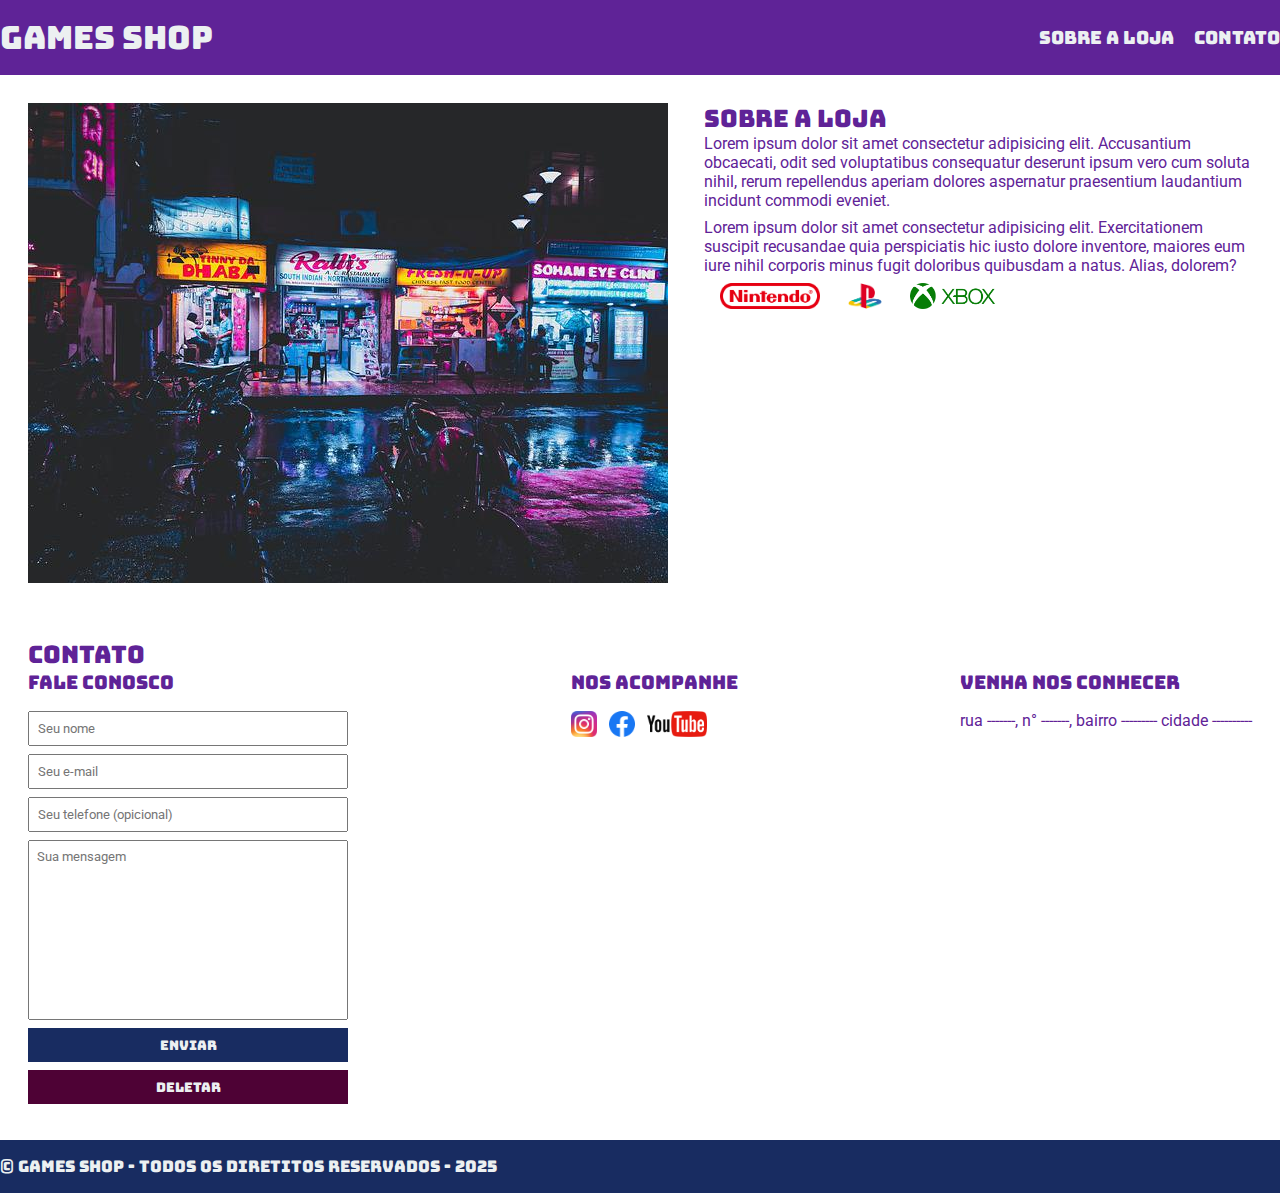
==== index.html @ 34dea780 "commit inicial" ====
<!DOCTYPE html>
<html lang="pt-br">
<head>
    <meta charset="UTF-8">
    <meta name="viewport" content="width=device-width, initial-scale=1.0">
    <title>Game Shop</title>
    <link rel="stylesheet" href="./main.css">

    <link rel="preconnect" href="https://fonts.googleapis.com">
    <link rel="preconnect" href="https://fonts.gstatic.com" crossorigin>
    <link href="https://fonts.googleapis.com/css2?family=Bungee&family=Roboto+Mono:ital,wght@0,100..700;1,100..700&family=Roboto:ital,wght@0,100..900;1,100..900&display=swap" rel="stylesheet">

</head>
<body>
    <header>
        <div class="container">
            <h1>Games  Shop</h1>
            <nav>
                <ul>
                    <li>
                        <a href="#about">Sobre a loja</a>
                    </li>
                    <li>
                        <a href="#contact">contato</a>
                    </li>
                </ul>
            </nav>
        </div>
    </header>
    <section id="about">
        <div class="container">
            <img class="image-front" src="./midia/loja.jpg" alt="fachada da loja de games">
            <div>
                <h2>Sobre a loja</h2>
                <p>
                    Lorem ipsum dolor sit amet consectetur adipisicing elit. Accusantium obcaecati, odit sed voluptatibus consequatur deserunt ipsum vero cum soluta nihil, rerum repellendus aperiam dolores aspernatur praesentium laudantium incidunt commodi eveniet.
                </p>
                <p>
                    Lorem ipsum dolor sit amet consectetur adipisicing elit. Exercitationem suscipit recusandae quia perspiciatis hic iusto dolore inventore, maiores eum iure nihil corporis minus fugit doloribus quibusdam a natus. Alias, dolorem?
                </p>
                <ul class="picture-list">
                    <li>
                        <img src="./midia/nintendo.png" alt="nintendo">
                    </li>
                    <li>
                        <img src="./midia/playstation.png" alt="playstation">
                    </li>
                    <li>
                        <img src="./midia/xbox.png" alt="xbox">
                    </li>
                </ul>
            </div>
        </div>
    </section>
    <section id="contact">
        <div class="container"><div class="container">
            <h2>Contato</h2>
        </div>
        <div class="metodos-contato">
            <div>
                <h3>Fale conosco</h3>
                <form action="Contato">
                    <input type="text" placeholder="Seu nome" required>
                    <input type="email" placeholder="Seu e-mail" required>
                    <input type="tel" placeholder="Seu telefone (opicional)">
                    <textarea name="Sua mensagem" placeholder="Sua mensagem" required></textarea>
                    <button id="button-submit" type="submit">Enviar</button>
                    <button id="button-reset" type="reset">Deletar</button>
                </form>
            </div>
            <div>
                <h3>Nos acompanhe</h3>
                <ul class="redes-sociais">
                    <li>
                        <a href="#" title="siga-nos no Instagram">
                            <img src="./midia/instagram.png" alt="logo do instagram">
                        </a>
                    </li>
                    <li>
                        <a href="#" title="Siga-nos no Facebook">
                            <img src="./midia/facebook.png" alt="logo do facebook">
                        </a>
                    </li>
                    <li>
                        <a href="#" title="Inscreva-se no nosso canal do Youtube">
                            <img src="./midia/youtube.png" alt="logo do youtube">
                        </a>
                    </li>
                </ul>
            </div>
            <div>
                <h3>Venha nos conhecer</h3>
                <p>
                    rua -------, n° -------, bairro --------- cidade ----------
                </p>
            </div>
        </div>
    </div>
    </section>
    <footer>
        <div class="container">
            <p>
                &copy; Games Shop - Todos os diretitos reservados - 2025
            </p>
        </div>
    </footer>
</body>
</html>
---- main.css ----
*{
    margin: 0;
    padding: 0;
    box-sizing: border-box;
}

header,
section h2,
section h3,
form button,
#button-reset,
footer {
    font-family: 'Bungee', cursive;
    font-weight: normal;
}

body, input, textarea {
    font-family: "Roboto", sans-serif;
}

header{
    padding: 16px 0;
    background-color: rgb(95, 35, 151);
    color: #ecf0f1;
}

header h1, 
section h2, 
section h3 {
    font-weight: normal;
}

header nav li {
    display: inline;
    margin-left: 16px;
    color: #ecf0f1;
    font-size: 18px;
}

header nav li a {
    color: #ecf0f1;
    text-decoration: none;
}

.container {
    max-width: 1280px;
    width: 100%;
    margin: 0 auto;
}

header .container,
section .container {
    display: flex;
    align-items: center;
    justify-content: space-between;
}

.picture-list img {
    height: 26px;
}

.picture-list li {
    display: inline;
    margin-left: 16px;
    margin-right: 8px;
}

section .container {
    align-items: flex-start;
}

section {
    padding: 28px;
}

section h2 {
    margin-bottom: 16px 0;
}

section {
    color: rgb(95, 35, 151);
}

section p {
    margin-bottom: 8px;
}

.image-front {
    margin-right: 36px;
}

.redes-sociais img {
    height: 26px;
}

.redes-sociais li {
    display: inline;
    margin-right: 8px;
}

.redes-sociais li a {
    text-decoration: none;
}

#contact .container {
    display: block;
}

.metodos-contato {
    display: flex;
    justify-content: space-between;
}

form input,
textarea,
form button {
    display: block;
    width: 320px;
    margin-bottom: 8px;
    padding: 8px;
}

form textarea {
    resize: none;
    height: 180px;
}

section h3 {
    margin-bottom: 16px;
}

form button {
    background-color: #182c61;
    color: #ecf0f1;
    border: none;
    cursor: pointer;
}

form button:hover {
    background-color: #23408f;
}

form #button-reset:hover {
    background-color: rgb(129, 15, 91);
}

#button-reset {
    background-color: rgb(78, 2, 53);
}

input:focus, textarea:focus {
    outline-color: #041033;
}

footer {
    background-color: #182c61;
    color: #ecf0f1;
    padding: 16px 0;
}
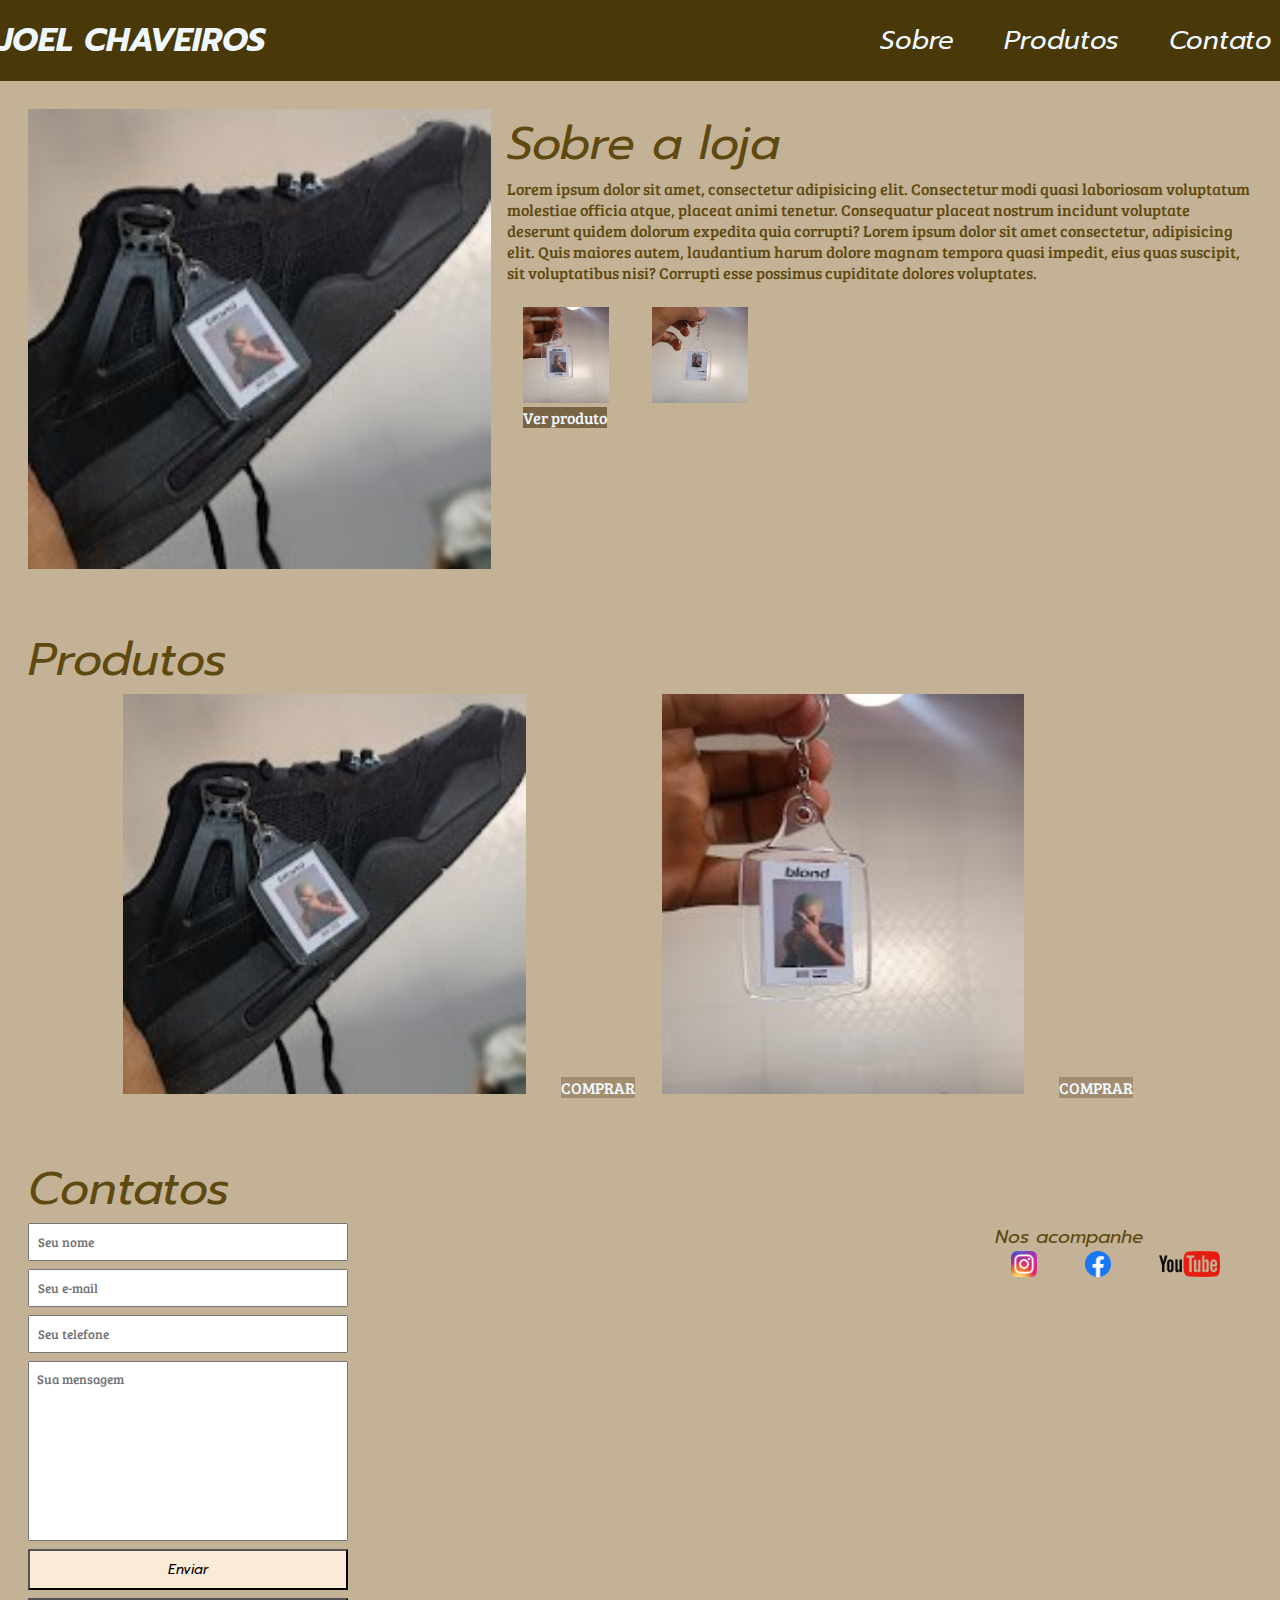
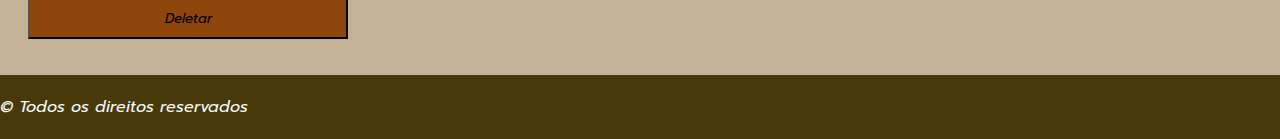
==== commit 12aebc73: "commit inicial" ====
--- a/index.html
+++ b/index.html
@@ -3,106 +3,118 @@
 <head>
     <meta charset="UTF-8">
     <meta name="viewport" content="width=device-width, initial-scale=1.0">
-    <title>Game Shop</title>
+    <title>Joel-Chaveriros</title>
     <link rel="stylesheet" href="./main.css">
 
     <link rel="preconnect" href="https://fonts.googleapis.com">
     <link rel="preconnect" href="https://fonts.gstatic.com" crossorigin>
-    <link href="https://fonts.googleapis.com/css2?family=Bungee&family=Roboto+Mono:ital,wght@0,100..700;1,100..700&family=Roboto:ital,wght@0,100..900;1,100..900&display=swap" rel="stylesheet">
+    <link href="https://fonts.googleapis.com/css2?family=Bree+Serif&family=Prompt:ital,wght@0,100;0,200;0,300;0,400;0,500;0,600;0,700;0,800;0,900;1,100;1,200;1,300;1,400;1,500;1,600;1,700;1,800;1,900&display=swap" rel="stylesheet">
+</head>
 
-</head>
 <body>
     <header>
         <div class="container">
-            <h1>Games  Shop</h1>
+            <h1>JOEL CHAVEIROS</h1
+                >
             <nav>
                 <ul>
                     <li>
-                        <a href="#about">Sobre a loja</a>
+                        <a href="#about">Sobre</a>
                     </li>
                     <li>
-                        <a href="#contact">contato</a>
+                        <a href="#buy-products">Produtos</a>
+                    </li>
+                    <li>
+                        <a href="#contact">Contato</a>
+                    </li>
+                </ul>
+            </nav>
+    </div>
+    </header>
+    <section id="about">
+        <div class="container">
+            <img class="image-produto" src="./CAVEIRO1.jpg" alt="foto chaveiro">
+                <div>
+                    <h2>Sobre a loja</h2>
+                    <p >
+                        Lorem ipsum dolor sit amet, consectetur adipisicing elit. Consectetur modi quasi laboriosam voluptatum molestiae officia atque, placeat animi tenetur. Consequatur placeat nostrum incidunt voluptate deserunt quidem dolorum expedita quia corrupti?
+                        Lorem ipsum dolor sit amet consectetur, adipisicing elit. Quis maiores autem, laudantium harum dolore magnam tempora quasi impedit, eius quas suscipit, sit voluptatibus nisi? Corrupti esse possimus cupiditate dolores voluptates.
+                    </p>
+                    <nav>
+                        <ul class="produto">
+                            <li><img src="./CHAVEIROS 2.jpg" alt="produto"></li>
+                            <li><img src="./CHAVEIROS 3.jpg" alt="produto"></li>
+                        </ul>
+                    </nav>
+                    <a style="background-color: rgb(121, 100, 70); color: aliceblue; text-decoration: none;" href="#buy-products">Ver produto</a>
+                </div>
+        </div>
+    </section>
+    <section id="buy-products">
+        <div class="container">
+            <h2>Produtos</h2>
+        </div>
+        <div class="comprar-produtos">
+            <nav>
+                <ul>
+                    <li>
+                        <img src="./CAVEIRO1.jpg" alt="chaveiro no sapato">
+                        <a href="./produto1.html">COMPRAR</a>
+                    </li>
+                    <li>
+                        <img src="./CHAVEIROS 2.jpg" alt="chaveiro no sapato">
+                        <a href="./produto2.html">COMPRAR</a>
                     </li>
                 </ul>
             </nav>
         </div>
-    </header>
-    <section id="about">
+    </section>
+    <section id="contact">
         <div class="container">
-            <img class="image-front" src="./midia/loja.jpg" alt="fachada da loja de games">
+            <h2>Contatos</h2>
+        </div>
+        <div class="container">
+            <div class="contatos">
+                <div>
+                    <form>
+                        <input type="text" placeholder="Seu nome" required>
+                        <input type="email" placeholder="Seu e-mail" required>
+                        <input type="tel" placeholder="Seu telefone" required>
+                        <textarea name="Sua mensagem" placeholder="Sua mensagem" required></textarea>
+                        <button type="submit">Enviar</button>
+                        <button id="button-reset" type="reset">Deletar</button>
+                    </form>
+                </div>
             <div>
-                <h2>Sobre a loja</h2>
-                <p>
-                    Lorem ipsum dolor sit amet consectetur adipisicing elit. Accusantium obcaecati, odit sed voluptatibus consequatur deserunt ipsum vero cum soluta nihil, rerum repellendus aperiam dolores aspernatur praesentium laudantium incidunt commodi eveniet.
-                </p>
-                <p>
-                    Lorem ipsum dolor sit amet consectetur adipisicing elit. Exercitationem suscipit recusandae quia perspiciatis hic iusto dolore inventore, maiores eum iure nihil corporis minus fugit doloribus quibusdam a natus. Alias, dolorem?
-                </p>
-                <ul class="picture-list">
-                    <li>
-                        <img src="./midia/nintendo.png" alt="nintendo">
-                    </li>
-                    <li>
-                        <img src="./midia/playstation.png" alt="playstation">
-                    </li>
-                    <li>
-                        <img src="./midia/xbox.png" alt="xbox">
-                    </li>
-                </ul>
+                <h3>Nos acompanhe</h3>
+                    <ul class="redes-sociais">
+                        <li>
+                            <a href="#" title="siga-nos no Instagram">
+                                <img src="./midia/instagram.png" alt="logo do instagram">
+                            </a>
+                        </li>
+                        <li>
+                            <a href="#" title="Siga-nos no Facebook">
+                                <img src="./midia/facebook.png" alt="logo do facebook">
+                            </a>
+                        </li>
+                        <li>
+                            <a href="#" title="Inscreva-se no nosso canal do Youtube">
+                                <img src="./midia/youtube.png" alt="logo do youtube">
+                            </a>
+                        </li>
+                    </ul>
+                </div>
             </div>
         </div>
-    </section>
-    <section id="contact">
-        <div class="container"><div class="container">
-            <h2>Contato</h2>
-        </div>
-        <div class="metodos-contato">
-            <div>
-                <h3>Fale conosco</h3>
-                <form action="Contato">
-                    <input type="text" placeholder="Seu nome" required>
-                    <input type="email" placeholder="Seu e-mail" required>
-                    <input type="tel" placeholder="Seu telefone (opicional)">
-                    <textarea name="Sua mensagem" placeholder="Sua mensagem" required></textarea>
-                    <button id="button-submit" type="submit">Enviar</button>
-                    <button id="button-reset" type="reset">Deletar</button>
-                </form>
-            </div>
-            <div>
-                <h3>Nos acompanhe</h3>
-                <ul class="redes-sociais">
-                    <li>
-                        <a href="#" title="siga-nos no Instagram">
-                            <img src="./midia/instagram.png" alt="logo do instagram">
-                        </a>
-                    </li>
-                    <li>
-                        <a href="#" title="Siga-nos no Facebook">
-                            <img src="./midia/facebook.png" alt="logo do facebook">
-                        </a>
-                    </li>
-                    <li>
-                        <a href="#" title="Inscreva-se no nosso canal do Youtube">
-                            <img src="./midia/youtube.png" alt="logo do youtube">
-                        </a>
-                    </li>
-                </ul>
-            </div>
-            <div>
-                <h3>Venha nos conhecer</h3>
-                <p>
-                    rua -------, n° -------, bairro --------- cidade ----------
-                </p>
-            </div>
-        </div>
-    </div>
     </section>
     <footer>
         <div class="container">
             <p>
-                &copy; Games Shop - Todos os diretitos reservados - 2025
+                &copy; Todos os direitos reservados
             </p>
         </div>
     </footer>
+    
 </body>
 </html>--- a/main.css
+++ b/main.css
@@ -1,68 +1,54 @@
 *{
+    box-sizing: border-box;
     margin: 0;
     padding: 0;
-    box-sizing: border-box;
 }
 
 header,
 section h2,
 section h3,
 form button,
-#button-reset,
-footer {
-    font-family: 'Bungee', cursive;
-    font-weight: normal;
+#button-reset, 
+footer{
+    font-family: "Prompt", serif;
+    font-weight: 400;
+    font-style: italic;
 }
 
 body, input, textarea {
-    font-family: "Roboto", sans-serif;
+        font-family: "Bree Serif", serif;
+        font-weight: 400;
+        font-style: normal;
 }
 
-header{
+header {
     padding: 16px 0;
-    background-color: rgb(95, 35, 151);
-    color: #ecf0f1;
-}
-
-header h1, 
-section h2, 
-section h3 {
-    font-weight: normal;
+    background-color: rgb(73, 56, 8);
+    color: aliceblue;
 }
 
 header nav li {
+    margin-left: 16px;
     display: inline;
-    margin-left: 16px;
-    color: #ecf0f1;
-    font-size: 18px;
+    font-size: 26px;
 }
 
-header nav li a {
-    color: #ecf0f1;
+header li a {
+    color: aliceblue;
     text-decoration: none;
-}
-
-.container {
-    max-width: 1280px;
-    width: 100%;
-    margin: 0 auto;
 }
 
 header .container,
 section .container {
     display: flex;
+    justify-content: space-between;
     align-items: center;
-    justify-content: space-between;
 }
 
-.picture-list img {
-    height: 26px;
-}
-
-.picture-list li {
-    display: inline;
-    margin-left: 16px;
-    margin-right: 8px;
+.container, .button-comprar {
+    max-width: 1280px;
+    width: 100%;
+    margin: 0 auto;
 }
 
 section .container {
@@ -73,40 +59,61 @@
     padding: 28px;
 }
 
-section h2 {
-    margin-bottom: 16px 0;
-}
-
 section {
-    color: rgb(95, 35, 151);
+    color: rgb(94, 73, 16);
 }
 
 section p {
     margin-bottom: 8px;
+
 }
 
-.image-front {
-    margin-right: 36px;
+.image-produto{
+    height: 460px;
 }
 
-.redes-sociais img {
-    height: 26px;
+.produto img {
+    height: 96px;
+    margin-top: 16px;
 }
 
-.redes-sociais li {
+.produto li, a {
     display: inline;
     margin-right: 8px;
+    margin-left: 16px;
 }
 
-.redes-sociais li a {
+section .container a {
     text-decoration: none;
+    color: aliceblue;
+}
+
+.comprar-produtos {
+    display: flex;
+    justify-content: center;
+}
+
+.comprar-produtos li, img{
+    display: inline;
+    height: 400px;
+    margin-right: 16px;
+}
+
+.comprar-produtos a {
+    background-color: rgb(163, 141, 111);
+    color: aliceblue;
+    text-decoration: none;
+}
+
+section .container h2 {
+    font-size: 46px;
 }
 
 #contact .container {
     display: block;
 }
 
-.metodos-contato {
+.contatos, .redes-sociais{
     display: flex;
     justify-content: space-between;
 }
@@ -125,38 +132,54 @@
     height: 180px;
 }
 
-section h3 {
-    margin-bottom: 16px;
-}
-
 form button {
-    background-color: #182c61;
-    color: #ecf0f1;
-    border: none;
-    cursor: pointer;
+    background-color: antiquewhite;
 }
 
 form button:hover {
-    background-color: #23408f;
+    background-color: rgb(212, 180, 130);
 }
 
 form #button-reset:hover {
-    background-color: rgb(129, 15, 91);
+    background-color: rgb(146, 105, 71);
 }
 
 #button-reset {
-    background-color: rgb(78, 2, 53);
+    background-color: rgb(143, 70, 11);
 }
 
 input:focus, textarea:focus {
-    outline-color: #041033;
+    outline: rgb(73, 56, 8);
+}
+
+.redes-sociais img {
+    height: 26px;
+}
+
+.redes-sociais li { 
+    display: inline;
+    margin-right: 8px;
+}
+
+.redes-sociais li a {
+    text-decoration: none;
+}
+
+section {
+    background-color: rgb(196, 178, 150);
+}
+
+section .redes-sociais,
+h3 {
+    justify-content: space-between;
+    display: flex;
+    margin-left: 600px;
 }
 
 footer {
-    background-color: #182c61;
-    color: #ecf0f1;
-    padding: 16px 0;
+    background-color: rgb(73, 56, 8);
+    color: aliceblue;
+    padding: 20px 0;
 }
 
 
-
